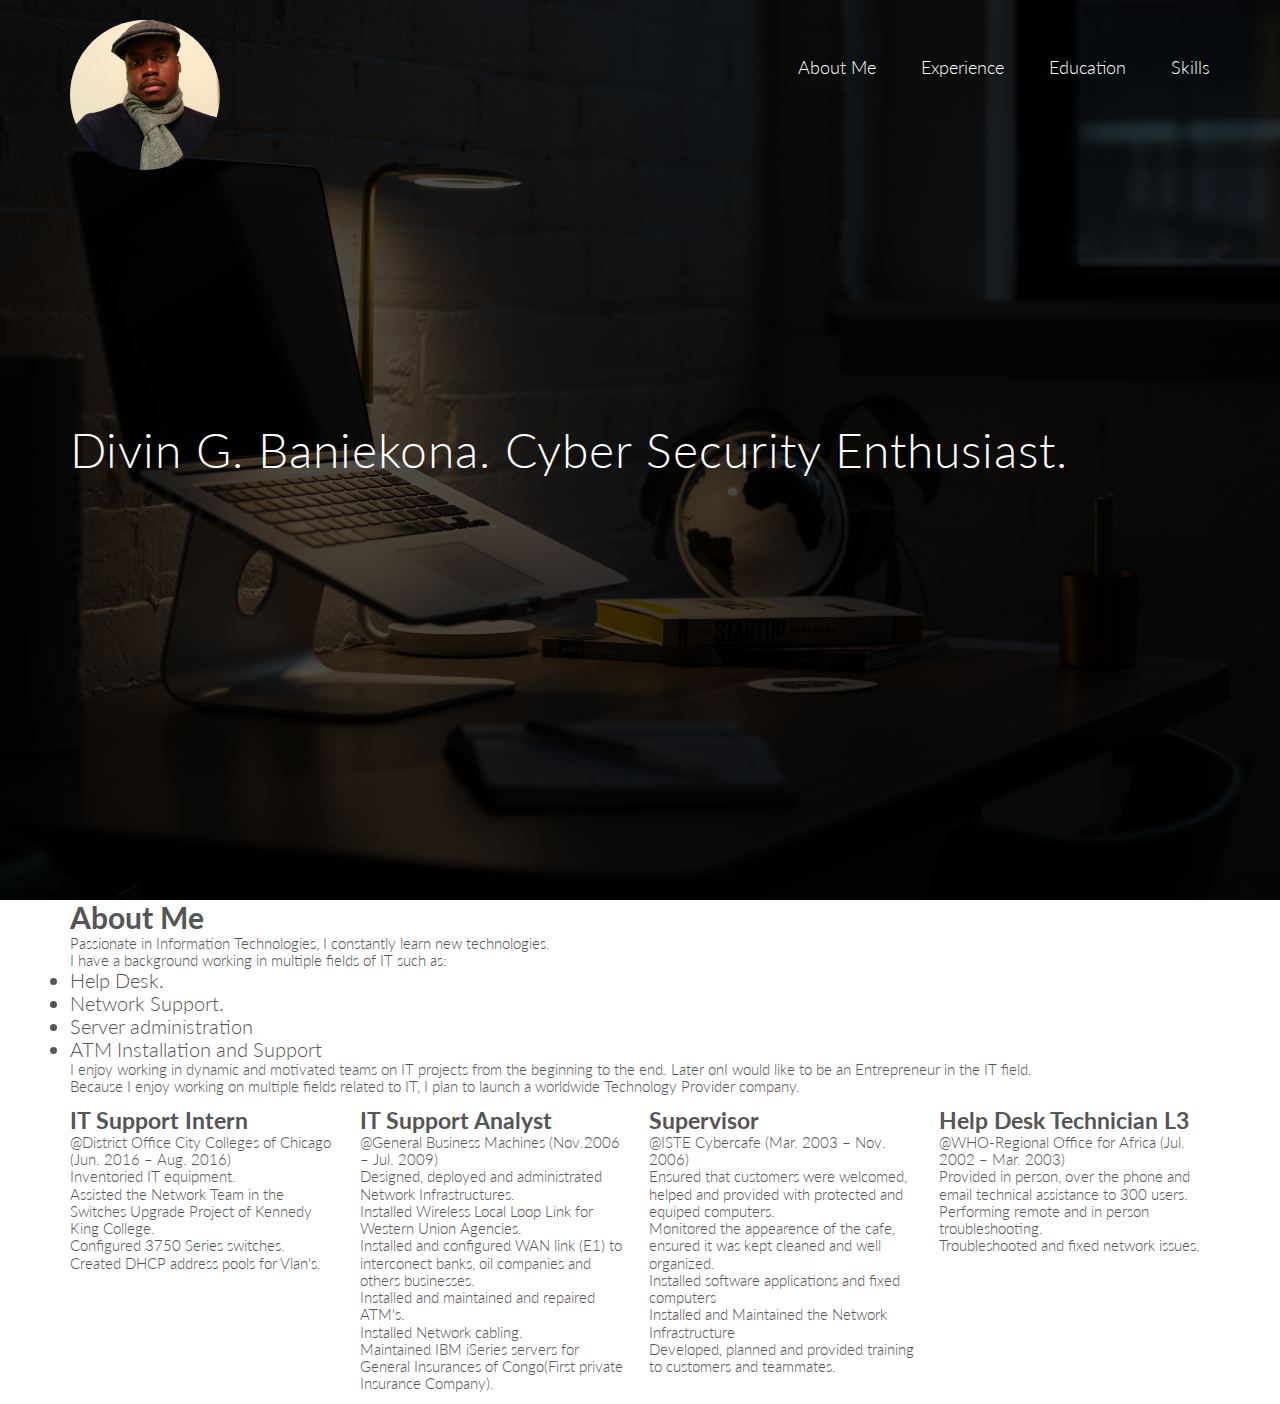
==== index.html @ c0ec59c0 "Replace the title Change the titlte from Web developer to Cyber Security Enthusiast" ====
<!DOCTYPE html>
<html>
    <head>
        <meta charset="UTF-8">
        <meta name="viewport" content="width = device-width, initial-scale = 1.0">
        <meta http-equiv="X-UA-Compatible" content = "ie=edge">
        <link rel="stylesheet" type="text/css" href="vendors/css/normalize.css">
        <link rel="stylesheet" type="text/css" href="vendors/css/grid.css">
        <link rel="stylesheet" type="text/css" href="resources/css/style.css">
        <link href="https://fonts.googleapis.com/css2?family=Lato:wght@100;300;400&display=swap" rel="stylesheet" type="text/css"> 
        <title> Baniekona - Blog </title>
    </head>
    <body>
      <header>
         <nav>
             <div class="row">
                 <img src="resources/img/me.jpg" width="150px" heigth="150px" alt="my_picture" class="my-picture">
                 <ul class="main-nav">
                     <li><a href="#">About Me</a></li>
                     <li><a href="#">Experience</a></li>
                     <li><a href="#">Education</a></li>
                     <li><a href="#">Skills</a></li>
                     
                 </ul>
             </div>
         </nav>
          <div class="welcome-text-box">
              <h1>Divin G. Baniekona. Cyber Security Enthusiast. </h1> 
          </div>
      </header>
      <section class="about-me">
          <div class="row">
              <h2>About Me</h2>
              <p>Passionate in Information Technologies, I constantly learn new technologies. <br>I have a background working in multiple fields of IT such as:</p>
              <ul>
                  <li>Help Desk.</li>
                  <li>Network Support.</li>
                  <li>Server administration</li>
                  <li>ATM Installation and Support</li>
              </ul>
              <p>I enjoy working in dynamic and motivated teams on IT projects from the beginning to the end. Later onI would like to be an Entrepreneur in the IT field. <br>Because I enjoy working on multiple fields related to IT, I plan to launch a worldwide Technology Provider company. </p>
          </div>
      </section>
      <section class=my-experience>
          <div class="row">
             <div class="col span-1-of-4">
                 <h3>IT Support Intern</h3>
                 <p>@District Office City Colleges of Chicago (Jun. 2016 – Aug. 2016) <br>
                    Inventoried IT equipment. <br>
                    Assisted the Network Team in the Switches Upgrade Project of Kennedy King College. <br>
                    Configured 3750 Series switches. <br>
                    Created DHCP address pools for Vlan's.</p>
             </div>
             <div class="col span-1-of-4">
                 <h3>IT Support Analyst</h3>
                 <p>@General Business Machines (Nov.2006 – Jul. 2009)<br>
                    Designed, deployed and administrated Network Infrastructures.<br>
                    Installed Wireless Local Loop Link for Western Union Agencies. <br>
                    Installed and configured WAN link (E1) to interconect banks, oil companies and others businesses. <br>
                    Installed and maintained and repaired ATM's.<br>
                    Installed Network cabling.<br>
                    Maintained IBM iSeries servers for General Insurances of Congo(First private Insurance Company).</p>
             </div>
             <div class="col span-1-of-4">
                 <h3>Supervisor</h3>
                 <p>@ISTE Cybercafe (Mar. 2003 – Nov. 2006)<br>
                    Ensured that customers were welcomed, helped and provided with protected and equiped computers.<br>
                    Monitored the appearence of the cafe, ensured it was kept cleaned and well organized.<br>
                    Installed software applications and fixed computers<br>
                    Installed and Maintained the Network Infrastructure<br>
                    Developed, planned and provided training to customers and teammates.<br>
                  </p>
             </div>
             <div class="col span-1-of-4">
                 <h3>Help Desk Technician L3</h3>
                 <p>@WHO-Regional Office for Africa (Jul. 2002 – Mar. 2003) <br>
                    Provided in person, over the phone and email technical assistance to 300 users. <br>
                    Performing remote and in person troubleshooting. <br>
                    Troubleshooted and fixed network issues.<br>
             </div>
              
          </div>
      </section>
    </body>
</html>
---- vendors/css/grid.css ----
/*  SECTIONS  ============================================================================= */

.section {
	clear: both;
	padding: 0px;
	margin: 0px;
}

/*  GROUPING  ============================================================================= */

.row {
    zoom: 1; /* For IE 6/7 (trigger hasLayout) */
}

.row:before,
.row:after {
    content:"";
    display:table;
}
.row:after {
    clear:both;
}

/*  GRID COLUMN SETUP   ==================================================================== */

.col {
	display: block;
	float:left;
	margin: 1% 0 1% 1.6%;
}

.col:first-child { margin-left: 0; } /* all browsers except IE6 and lower */


/*  REMOVE MARGINS AS ALL GO FULL WIDTH AT 480 PIXELS */

@media only screen and (max-width: 480px) {
	.col { 
		/*margin: 1% 0 1% 0%;*/
        margin: 0;
	}
}


/*  GRID OF TWO   ============================================================================= */


.span-2-of-2 {
	width: 100%;
}

.span-1-of-2 {
	width: 49.2%;
}

/*  GO FULL WIDTH AT LESS THAN 480 PIXELS */

@media only screen and (max-width: 480px) {
	.span-2-of-2 {
		width: 100%; 
	}
	.span-1-of-2 {
		width: 100%; 
	}
}


/*  GRID OF THREE   ============================================================================= */

	
.span-3-of-3 {
	width: 100%; 
}

.span-2-of-3 {
	width: 66.13%; 
}

.span-1-of-3 {
	width: 32.26%; 
}


/*  GO FULL WIDTH AT LESS THAN 480 PIXELS */

@media only screen and (max-width: 480px) {
	.span-3-of-3 {
		width: 100%; 
	}
	.span-2-of-3 {
		width: 100%; 
	}
	.span-1-of-3 {
		width: 100%;
	}
}

/*  GRID OF FOUR   ============================================================================= */

	
.span-4-of-4 {
	width: 100%; 
}

.span-3-of-4 {
	width: 74.6%; 
}

.span-2-of-4 {
	width: 49.2%; 
}

.span-1-of-4 {
	width: 23.8%; 
}


/*  GO FULL WIDTH AT LESS THAN 480 PIXELS */

@media only screen and (max-width: 480px) {
	.span-4-of-4 {
		width: 100%; 
	}
	.span-3-of-4 {
		width: 100%; 
	}
	.span-2-of-4 {
		width: 100%; 
	}
	.span-1-of-4 {
		width: 100%; 
	}
}


/*  GRID OF FIVE   ============================================================================= */

	
.span-5-of-5 {
	width: 100%;
}

.span-4-of-5 {
  	width: 79.68%; 
}

.span-3-of-5 {
  	width: 59.36%; 
}

.span-2-of-5 {
  	width: 39.04%;
}

.span-1-of-5 {
  	width: 18.72%;
}


/*  GO FULL WIDTH AT LESS THAN 480 PIXELS */

@media only screen and (max-width: 480px) {
	.span-5-of-5 {
		width: 100%; 
	}
	.span-4-of-5 {
		width: 100%; 
	}
	.span-3-of-5 {
		width: 100%; 
	}
	.span-2-of-5 {
		width: 100%; 
	}
	.span-1-of-5 {
		width: 100%; 
	}
}


/*  GRID OF SIX   ============================================================================= */


.span-6-of-6 {
	width: 100%;
}

.span-5-of-6 {
  	width: 83.06%;
}

.span-4-of-6 {
  	width: 66.13%;
}

.span-3-of-6 {
  	width: 49.2%;
}

.span-2-of-6 {
  	width: 32.26%;
}

.span-1-of-6 {
  	width: 15.33%;
}


/*  GO FULL WIDTH AT LESS THAN 480 PIXELS */

@media only screen and (max-width: 480px) {
	.span-6-of-6 {
		width: 100%; 
	}
	.span-5-of-6 {
		width: 100%; 
	}
	.span-4-of-6 {
		width: 100%; 
	}
	.span-3-of-6 {
		width: 100%; 
	}
	.span-2-of-6 {
		width: 100%; 
	}
	.span-1-of-6 {
		width: 100%; 
	}
}



/*  GRID OF SEVEN   ============================================================================= */


.span-7-of-7 {
	width: 100%;
}

.span-6-of-7 {
	width: 85.48%;
}

.span-5-of-7 {
  	width: 70.97%;
}

.span-4-of-7 {
  	width: 56.45%;
}

.span-3-of-7 {
  	width: 41.94%;
}

.span-2-of-7 {
  	width: 27.42%;
}

.span-1-of-7 {
  	width: 12.91%;
}


/*  GO FULL WIDTH AT LESS THAN 480 PIXELS */

@media only screen and (max-width: 480px) {
	.span-7-of-7 {
		width: 100%; 
	}
	.span-6-of-7 {
		width: 100%; 
	}
	.span-5-of-7 {
		width: 100%; 
	}
	.span-4-of-7 {
		width: 100%; 
	}
	.span-3-of-7 {
		width: 100%; 
	}
	.span-2-of-7 {
		width: 100%; 
	}
	.span-1-of-7 {
		width: 100%; 
	}
}


/*  GRID OF EIGHT   ============================================================================= */

	
.span-8-of-8 {
	width: 100%;
}

.span-7-of-8 {
	width: 87.3%; 
}

.span-6-of-8 {
	width: 74.6%; 
}

.span-5-of-8 {
	width: 61.9%; 
}

.span-4-of-8 {
	width: 49.2%; 
}

.span-3-of-8 {
	width: 36.5%;
}

.span-2-of-8 {
	width: 23.8%; 
}

.span-1-of-8 {
	width: 11.1%; 
}


/*  GO FULL WIDTH AT LESS THAN 480 PIXELS */

@media only screen and (max-width: 480px) {
	.span-8-of-8 {
		width: 100%; 
	}
	.span-7-of-8 {
		width: 100%; 
	}
	.span-6-of-8 {
		width: 100%; 
	}
	.span-5-of-8 {
		width: 100%; 
	}
	.span-4-of-8 {
		width: 100%; 
	}
	.span-3-of-8 {
		width: 100%; 
	}
	.span-2-of-8 {
		width: 100%; 
	}
	.span-1-of-8 {
		width: 100%; 
	}
}


/*  GRID OF NINE   ============================================================================= */


.span-9-of-9 {
	width: 100%;
}

.span-8-of-9 {
	width: 88.71%;
}

.span-7-of-9 {
	width: 77.42%; 
}

.span-6-of-9 {
	width: 66.13%; 
}

.span-5-of-9 {
	width: 54.84%; 
}

.span-4-of-9 {
	width: 43.55%; 
}

.span-3-of-9 {
	width: 32.26%;
}

.span-2-of-9 {
	width: 20.97%; 
}

.span-1-of-9 {
	width: 9.68%; 
}


/*  GO FULL WIDTH AT LESS THAN 480 PIXELS */

@media only screen and (max-width: 480px) {
	.span-9-of-9 {
		width: 100%; 
	}
	.span-8-of-9 {
		width: 100%; 
	}
	.span-7-of-9 {
		width: 100%; 
	}
	.span-6-of-9 {
		width: 100%; 
	}
	.span-5-of-9 {
		width: 100%; 
	}
	.span-4-of-9 {
		width: 100%; 
	}
	.span-3-of-9 {
		width: 100%; 
	}
	.span-2-of-9 {
		width: 100%; 
	}
	.span-1-of-9 {
		width: 100%; 
	}
}


/*  GRID OF TEN   ============================================================================= */


.span-10-of-10 {
	width: 100%;
}

.span-9-of-10 {
	width: 89.84%;
}

.span-8-of-10 {
	width: 79.68%;
}

.span-7-of-10 {
	width: 69.52%; 
}

.span-6-of-10 {
	width: 59.36%; 
}

.span-5-of-10 {
	width: 49.2%; 
}

.span-4-of-10 {
	width: 39.04%; 
}

.span-3-of-10 {
	width: 28.88%;
}

.span-2-of-10 {
	width: 18.72%; 
}

.span-1-of-10 {
	width: 8.56%; 
}


/*  GO FULL WIDTH AT LESS THAN 480 PIXELS */

@media only screen and (max-width: 480px) {
	.span-10-of-10 {
		width: 100%; 
	}
	.span-9-of-10 {
		width: 100%; 
	}
	.span-8-of-10 {
		width: 100%; 
	}
	.span-7-of-10 {
		width: 100%; 
	}
	.span-6-of-10 {
		width: 100%; 
	}
	.span-5-of-10 {
		width: 100%; 
	}
	.span-4-of-10 {
		width: 100%; 
	}
	.span-3-of-10 {
		width: 100%; 
	}
	.span-2-of-10 {
		width: 100%; 
	}
	.span-1-of-10 {
		width: 100%; 
	}
}


/*  GRID OF ELEVEN   ============================================================================= */

.span-11-of-11 {
	width: 100%;
}

.span-10-of-11 {
	width: 90.76%;
}

.span-9-of-11 {
	width: 81.52%;
}

.span-8-of-11 {
	width: 72.29%;
}

.span-7-of-11 {
	width: 63.05%; 
}

.span-6-of-11 {
	width: 53.81%; 
}

.span-5-of-11 {
	width: 44.58%; 
}

.span-4-of-11 {
	width: 35.34%; 
}

.span-3-of-11 {
	width: 26.1%;
}

.span-2-of-11 {
	width: 16.87%; 
}

.span-1-of-11 {
	width: 7.63%; 
}


/*  GO FULL WIDTH AT LESS THAN 480 PIXELS */

@media only screen and (max-width: 480px) {
	.span-11-of-11 {
		width: 100%; 
	}
	.span-10-of-11 {
		width: 100%; 
	}
	.span-9-of-11 {
		width: 100%; 
	}
	.span-8-of-11 {
		width: 100%; 
	}
	.span-7-of-11 {
		width: 100%; 
	}
	.span-6-of-11 {
		width: 100%; 
	}
	.span-5-of-11 {
		width: 100%; 
	}
	.span-4-of-11 {
		width: 100%; 
	}
	.span-3-of-11 {
		width: 100%; 
	}
	.span-2-of-11 {
		width: 100%; 
	}
	.span-1-of-11 {
		width: 100%; 
	}
}


/*  GRID OF TWELVE   ============================================================================= */

.span-12-of-12 {
	width: 100%;
}

.span-11-of-12 {
	width: 91.53%;
}

.span-10-of-12 {
	width: 83.06%;
}

.span-9-of-12 {
	width: 74.6%;
}

.span-8-of-12 {
	width: 66.13%;
}

.span-7-of-12 {
	width: 57.66%; 
}

.span-6-of-12 {
	width: 49.2%; 
}

.span-5-of-12 {
	width: 40.73%; 
}

.span-4-of-12 {
	width: 32.26%; 
}

.span-3-of-12 {
	width: 23.8%;
}

.span-2-of-12 {
	width: 15.33%; 
}

.span-1-of-12 {
	width: 6.86%; 
}


/*  GO FULL WIDTH AT LESS THAN 480 PIXELS */

@media only screen and (max-width: 480px) {
	.span-12-of-12 {
		width: 100%; 
	}
	.span-11-of-12 {
		width: 100%; 
	}
	.span-10-of-12 {
		width: 100%; 
	}
	.span-9-of-12 {
		width: 100%; 
	}
	.span-8-of-12 {
		width: 100%; 
	}
	.span-7-of-12 {
		width: 100%; 
	}
	.span-6-of-12 {
		width: 100%; 
	}
	.span-5-of-12 {
		width: 100%; 
	}
	.span-4-of-12 {
		width: 100%; 
	}
	.span-3-of-12 {
		width: 100%; 
	}
	.span-2-of-12 {
		width: 100%; 
	}
	.span-1-of-12 {
		width: 100%; 
	}
}
---- resources/css/style.css ----
/*-------------------------------------------*/
/*BASIC SETUP*/
/*-------------------------------------------*/

*{
    margin: 0;
    padding: 0;
    box-sizing: border-box;

}
html {
    background-color: #fff;
    color: #555;
    font-family:'Lato', 'Arial', sans-serif;
    font-size: 20px;
    font-weight: 300;
    text-rendering:optimizeLegibility;
}
/*-------------------------------------------*/
/*REUSABLE COMPONENTS*/
/*-------------------------------------------*/


.row{
    max-width:1140px;
    margin: 0 auto;
}
/*-------------------------------------------*/
/*HEADERS*/
/*-------------------------------------------*/

header{
    background-image:linear-gradient(rgba(0,0,0,0.7), rgba(0,0,0,0.7)), url(img/background.jpg);
    background-size: cover;
    background-position: center;
    height:100vh;
}
.welcome-text-box{
    position: absolute;
    width:1140px;
    top:50%;
    left:50%;
    transform: translate(-50%, -50%);
    
}
/*-------------------------------------------*/
/*HEADINGS*/
/*-------------------------------------------*/


h1{
    margin: 0;
    color:#fff;
    font-size:240%;
    font-weight: 300;
    letter-spacing:1px;
    
}
p{
    font-size:75%;
}
.my-picture{
    border-radius:50%;
    float: left;
    margin-top:20px;
}
.main-nav{
    float: right;
    list-style: none;
    margin-top:55px;
}
.main-nav li{
    display: inline-block;
    margin-left: 40px;
    
}
.main-nav li a:link,
.main-nav li a:visited{
    padding: 8px 0; 
    color:#fff;
    text-decoration:none;
    font-size:90%;
    border-bottom: 2px solid transparent;
    transition: border-bottom 0.2s;
    
}
.main-nav li a:hover,
.main-nav li a:active {
    border-bottom: 2px solid #f5f5dc;
}
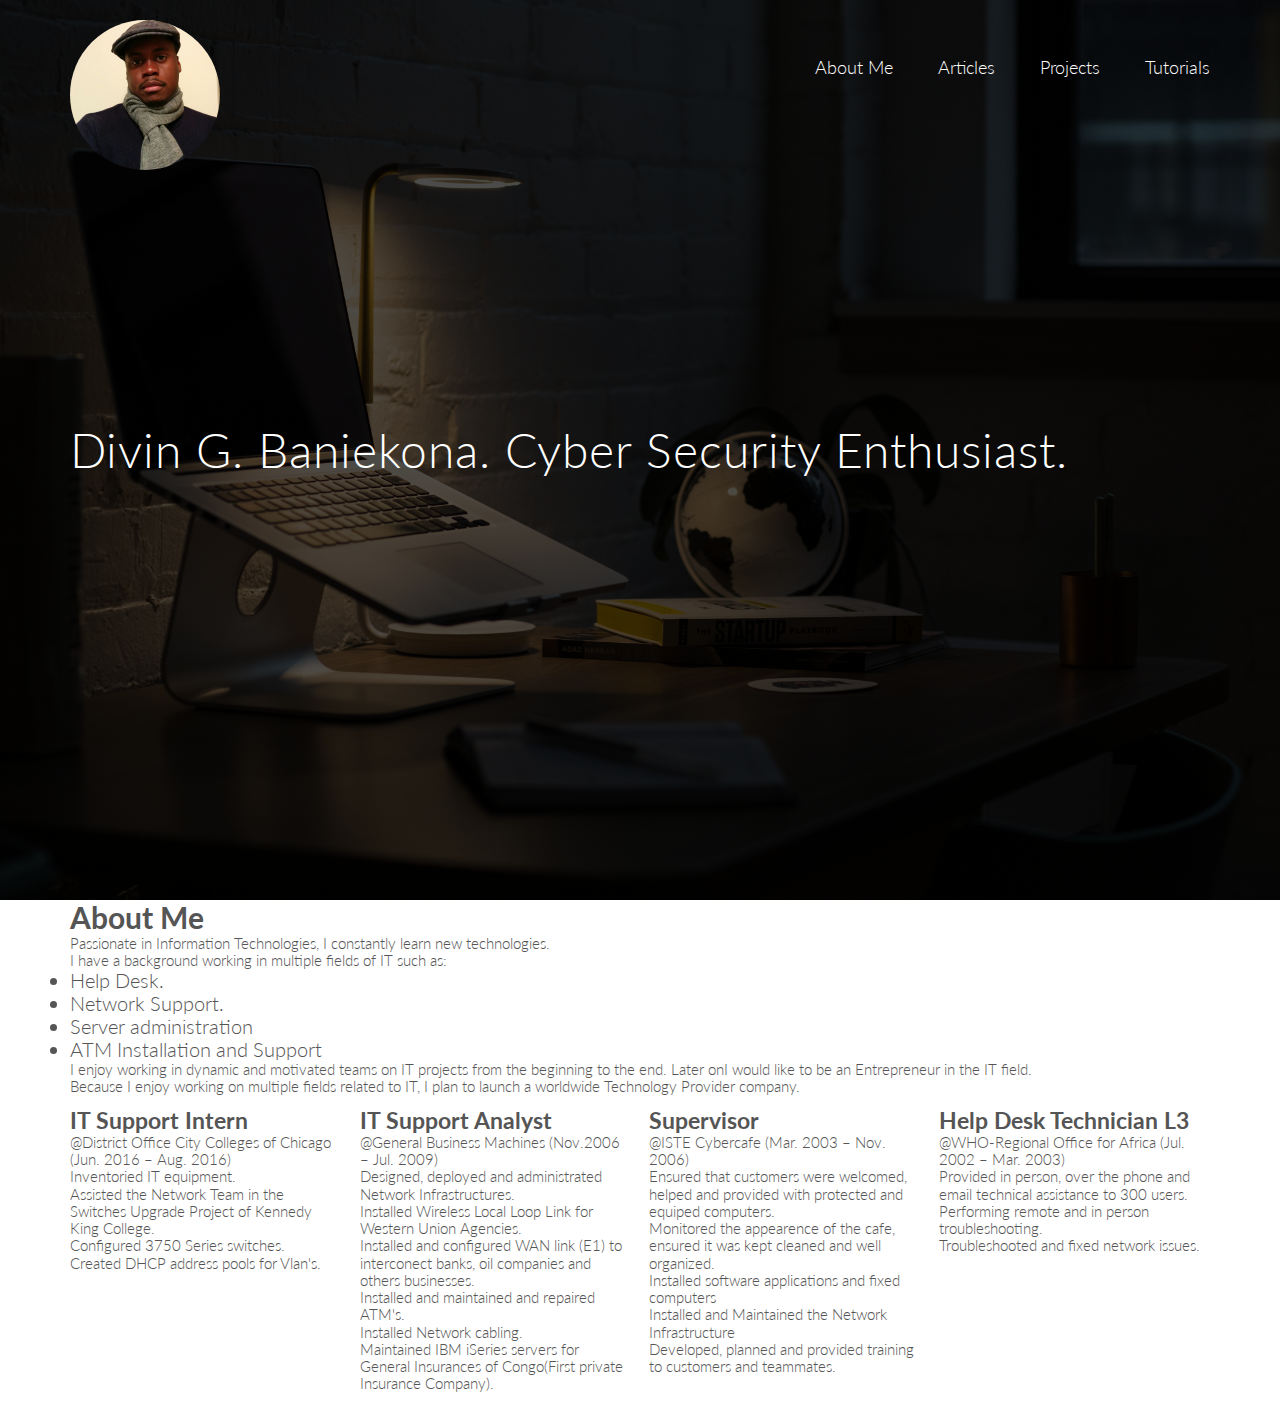
==== commit a96edd75: "Change labels of the main navbar" ====
--- a/index.html
+++ b/index.html
@@ -17,9 +17,9 @@
                  <img src="resources/img/me.jpg" width="150px" heigth="150px" alt="my_picture" class="my-picture">
                  <ul class="main-nav">
                      <li><a href="#">About Me</a></li>
-                     <li><a href="#">Experience</a></li>
-                     <li><a href="#">Education</a></li>
-                     <li><a href="#">Skills</a></li>
+                     <li><a href="#">Articles</a></li>
+                     <li><a href="#">Projects</a></li>
+                     <li><a href="#">Tutorials</a></li>
                      
                  </ul>
              </div>
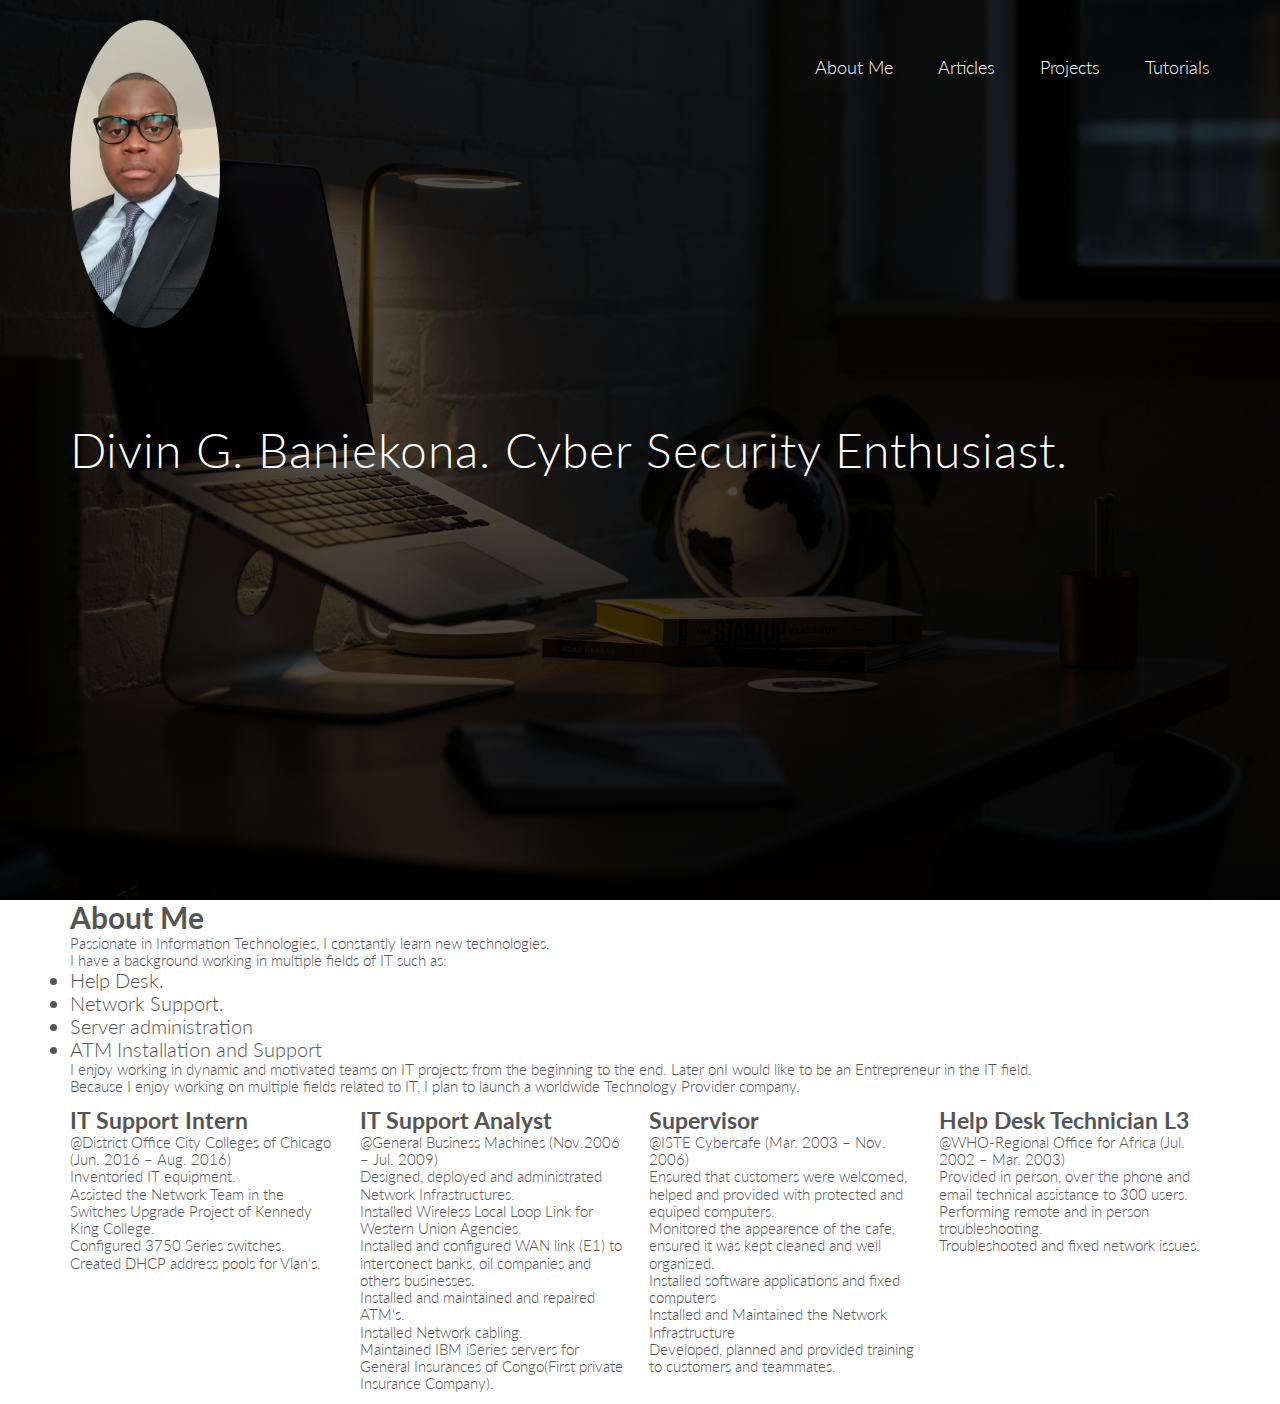
==== commit 93773c15: "Change logo's picture" ====
--- a/index.html
+++ b/index.html
@@ -14,9 +14,9 @@
       <header>
          <nav>
              <div class="row">
-                 <img src="resources/img/me.jpg" width="150px" heigth="150px" alt="my_picture" class="my-picture">
+                 <img src="resources/img/me2.jpg" width="150px" heigth="150px" alt="my_picture" class="my-picture">
                  <ul class="main-nav">
-                     <li><a href="#">About Me</a></li>
+                     <li><a href="#about">About Me</a></li>
                      <li><a href="#">Articles</a></li>
                      <li><a href="#">Projects</a></li>
                      <li><a href="#">Tutorials</a></li>
@@ -28,7 +28,7 @@
               <h1>Divin G. Baniekona. Cyber Security Enthusiast. </h1> 
           </div>
       </header>
-      <section class="about-me">
+      <section class="about-me" id="about">
           <div class="row">
               <h2>About Me</h2>
               <p>Passionate in Information Technologies, I constantly learn new technologies. <br>I have a background working in multiple fields of IT such as:</p>
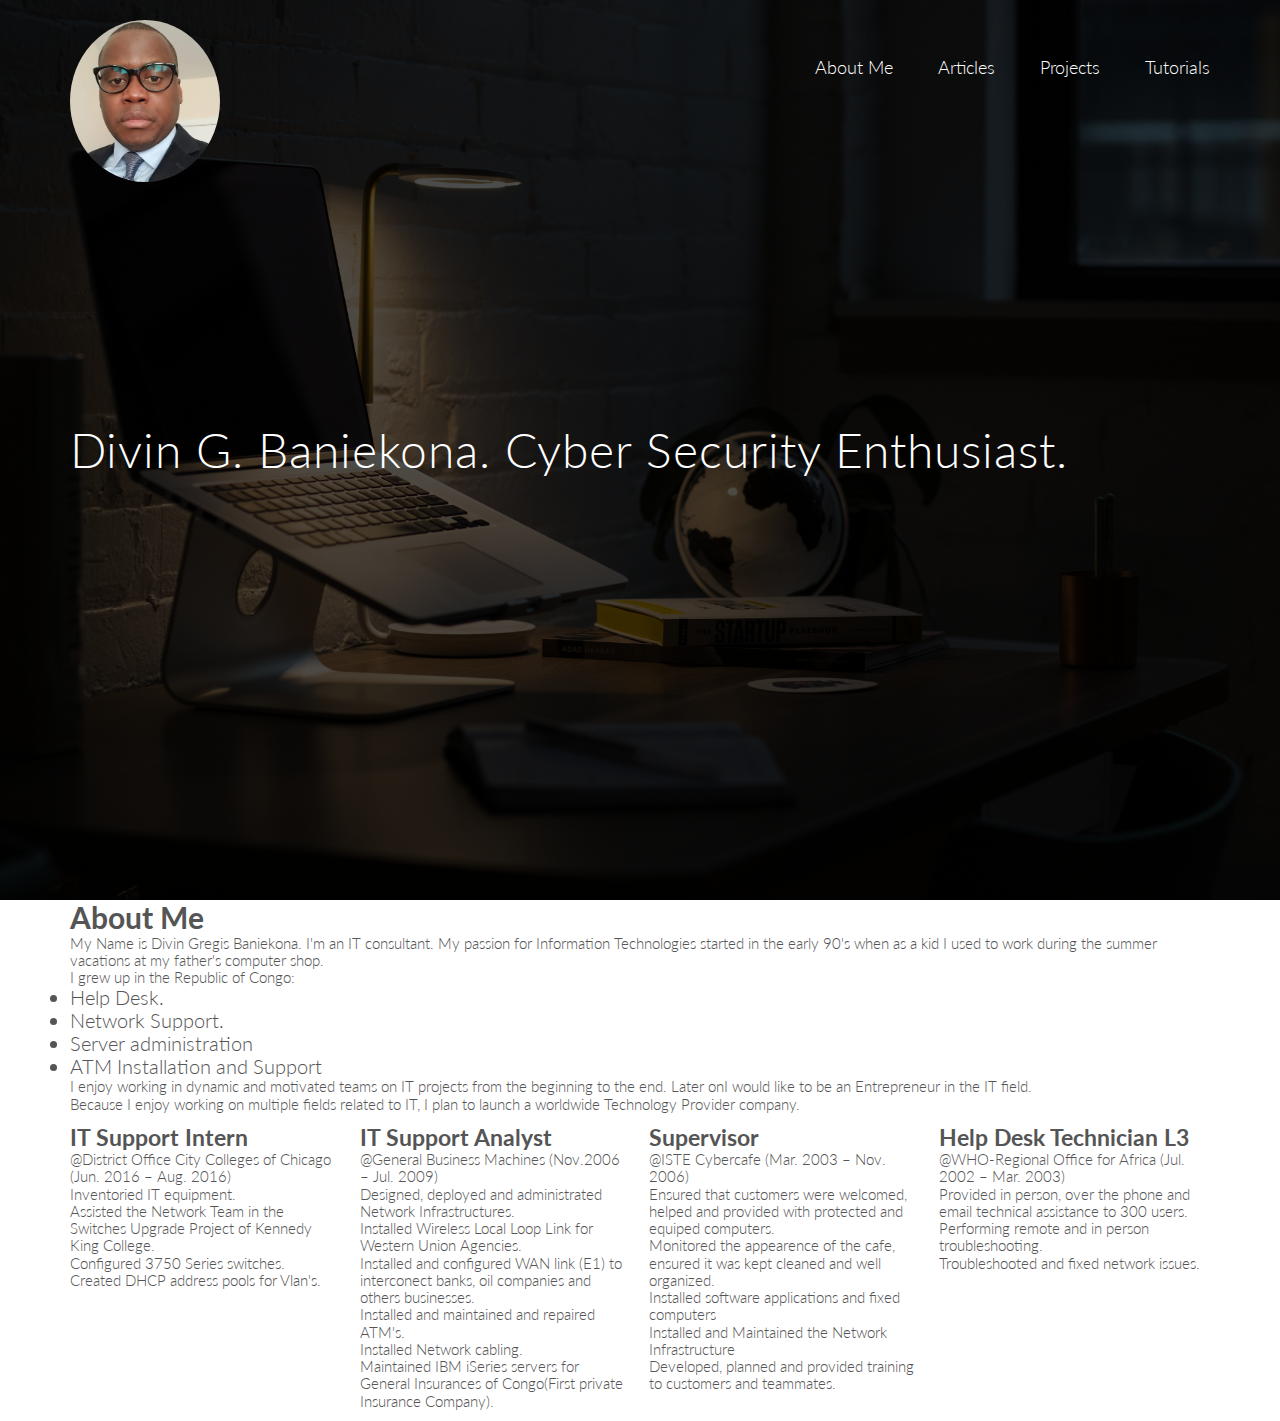
==== commit 36cc7d84: "Update the text of the about me section" ====
--- a/index.html
+++ b/index.html
@@ -31,7 +31,8 @@
       <section class="about-me" id="about">
           <div class="row">
               <h2>About Me</h2>
-              <p>Passionate in Information Technologies, I constantly learn new technologies. <br>I have a background working in multiple fields of IT such as:</p>
+              <p>My Name is Divin Gregis Baniekona. I'm an IT consultant. 
+                My passion for Information Technologies started in the early 90's when as a kid I used to work during the summer vacations at my father's computer shop. <br>I grew up in the Republic of Congo:</p>
               <ul>
                   <li>Help Desk.</li>
                   <li>Network Support.</li>
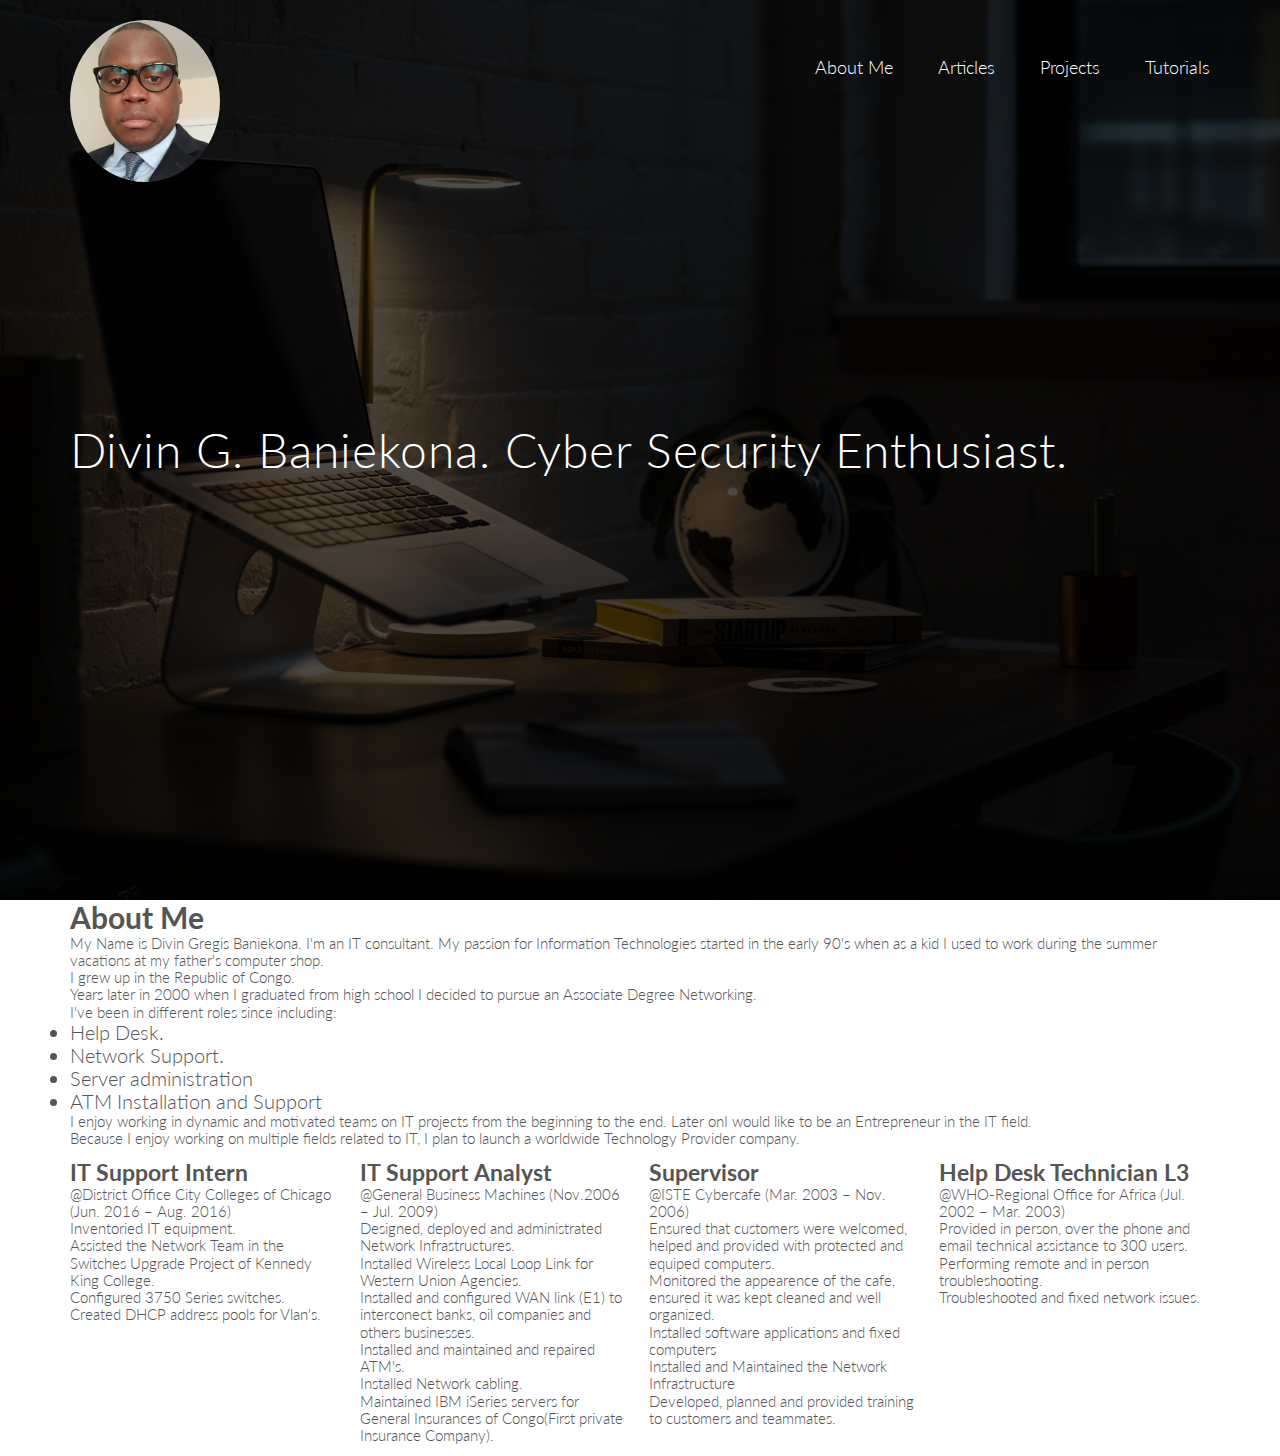
==== commit 6a5a5ebc: "Add text to the about me section" ====
--- a/index.html
+++ b/index.html
@@ -32,7 +32,9 @@
           <div class="row">
               <h2>About Me</h2>
               <p>My Name is Divin Gregis Baniekona. I'm an IT consultant. 
-                My passion for Information Technologies started in the early 90's when as a kid I used to work during the summer vacations at my father's computer shop. <br>I grew up in the Republic of Congo:</p>
+                My passion for Information Technologies started in the early 90's when as a kid I used to work during the summer vacations at my father's computer shop. 
+                <br>I grew up in the Republic of Congo.</p>
+              <p>Years later in 2000 when I graduated from high school I decided to pursue an Associate Degree Networking. <br>I've been in different roles since including:</p>
               <ul>
                   <li>Help Desk.</li>
                   <li>Network Support.</li>
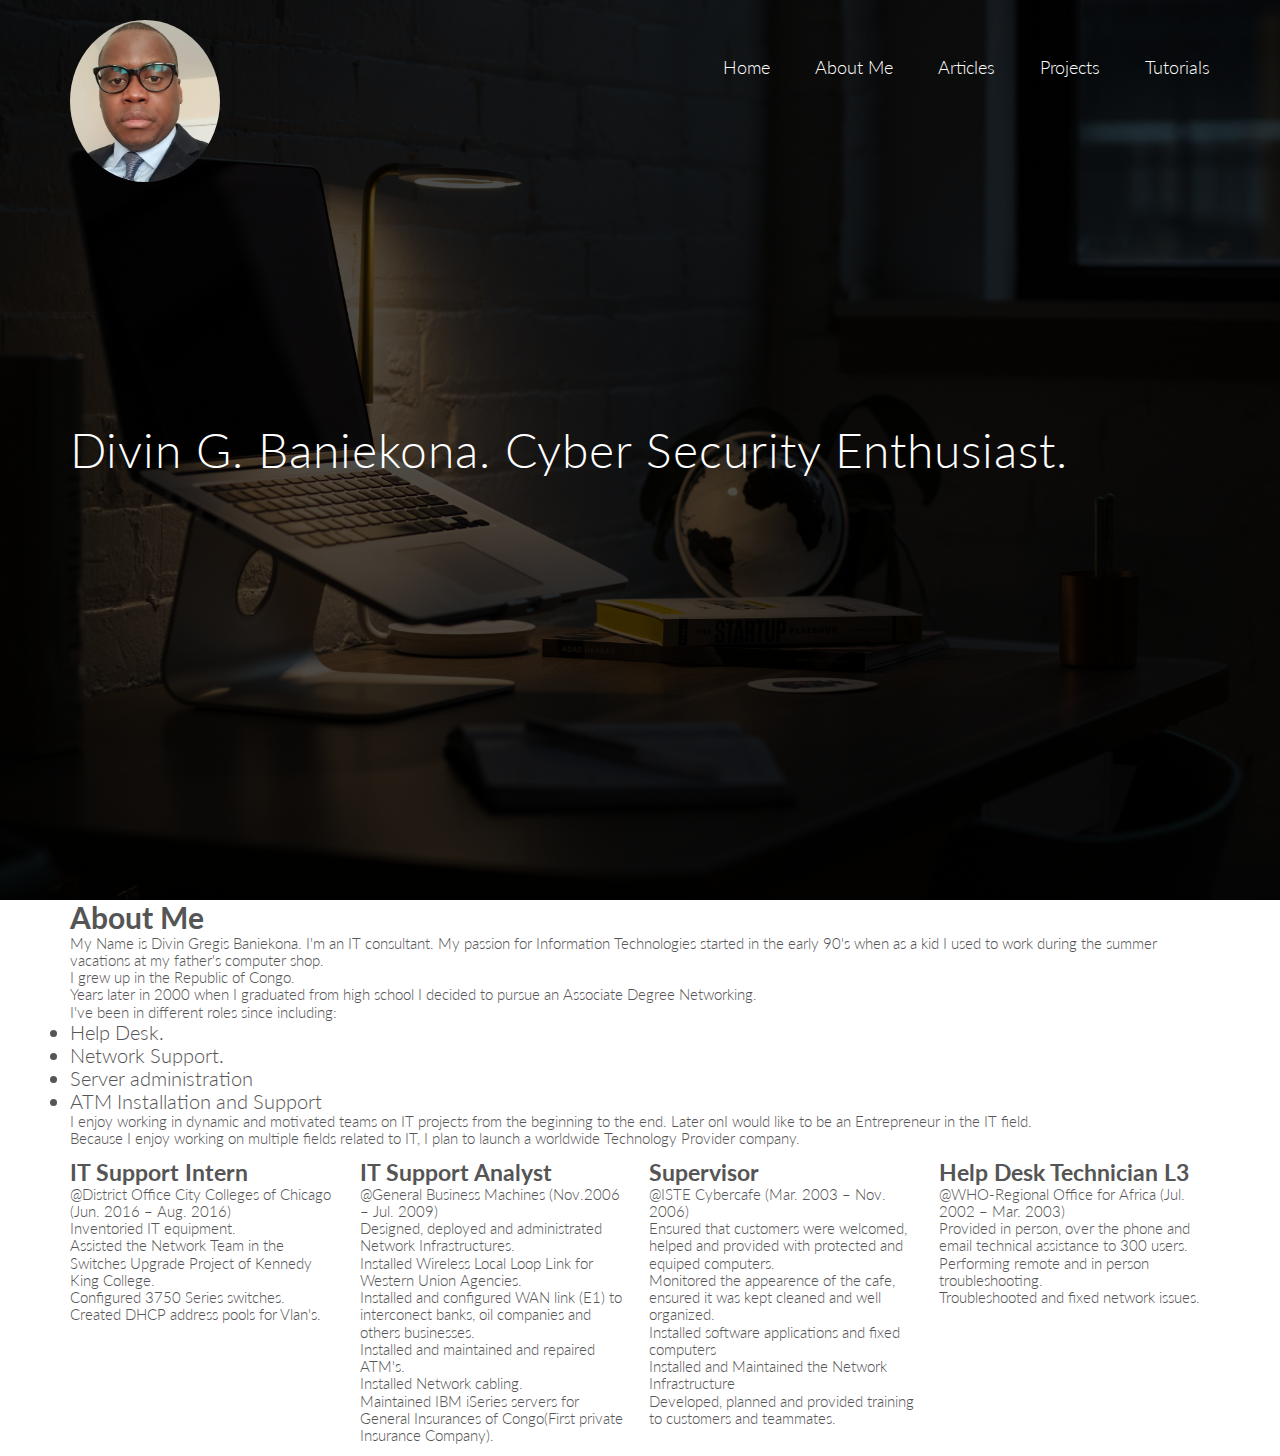
==== commit e26bcfd2: "Add home in the navbar" ====
--- a/index.html
+++ b/index.html
@@ -16,6 +16,7 @@
              <div class="row">
                  <img src="resources/img/me2.jpg" width="150px" heigth="150px" alt="my_picture" class="my-picture">
                  <ul class="main-nav">
+                    <li><a href="#">Home</a></li>
                      <li><a href="#about">About Me</a></li>
                      <li><a href="#">Articles</a></li>
                      <li><a href="#">Projects</a></li>
